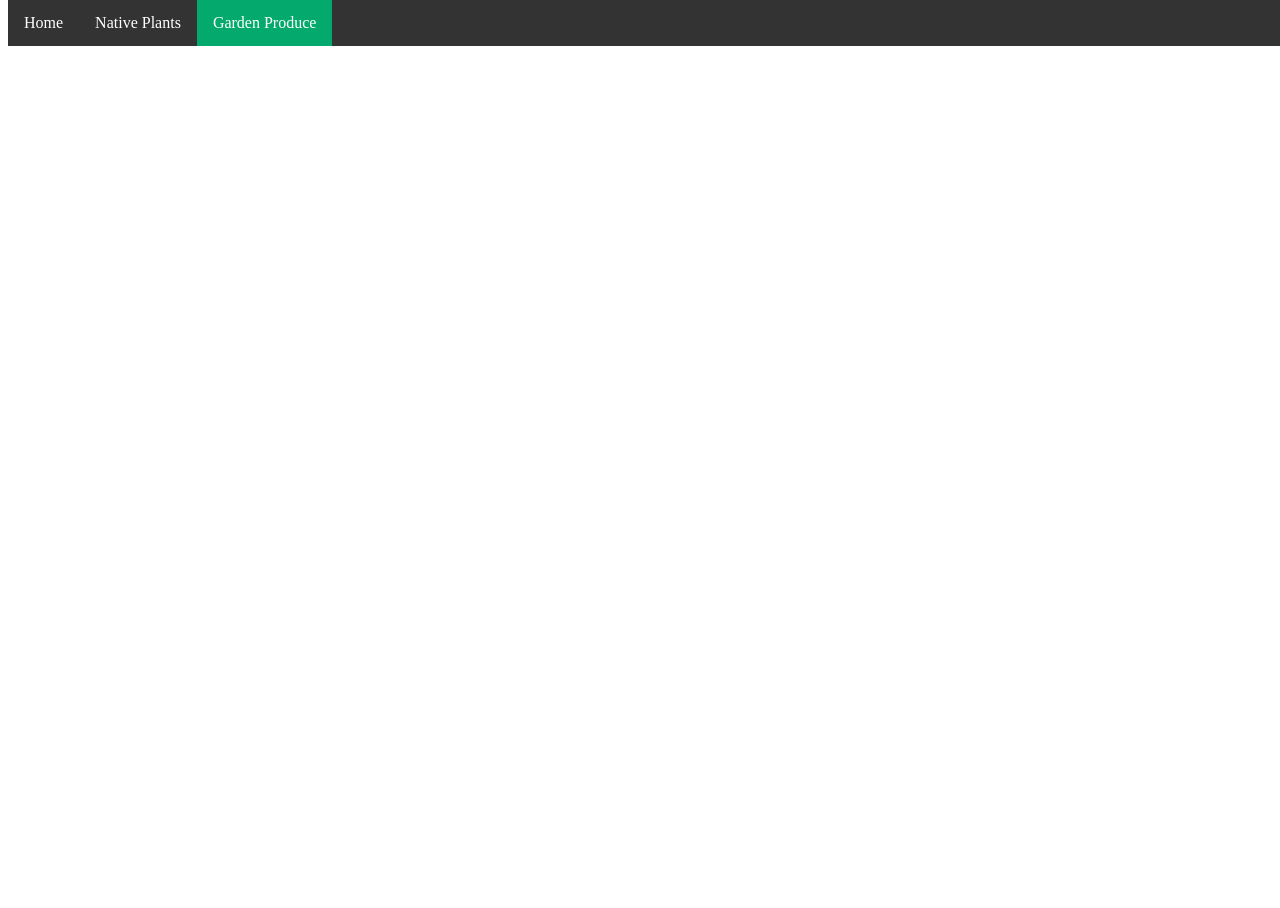
==== gardenproduce.html @ c003f79b "added all pages" ====
<!doctype html>
<html lang="en">
  <head>
    <meta charset="UTF-8" />
    <meta name="viewport" content="width=device-width, initial-scale=1.0" />
    <link rel="stylesheet" href="stylemain.css" class="css" />
    <title>Garden Produce</title>
  </head>
    <ul>
        <li><a href="index.html">Home</a></li>
        <li><a href="nativeplants.html">Native Plants</a></li>
        <li><a class="active" href="gardenproduce.html">Garden Produce</a></li>
    </ul>
---- stylemain.css ----
body, html {
    height: 100%;
    
}

ul {
  list-style-type: none;
  margin: 0;
  padding: 0;
  overflow: hidden;
  background-color: #333333;
  position: fixed;
  top: 0;
  width: 100%;
}

ul li {
  float: left;
}

ul li a {
  display: block;
  color: white;
  text-align: center;
  padding: 14px 16px;
  text-decoration: none;
}

ul li a:hover:not(.active) {
  background-color: #111;
}

ul li a.active {
  background-color: #04AA6D;
}
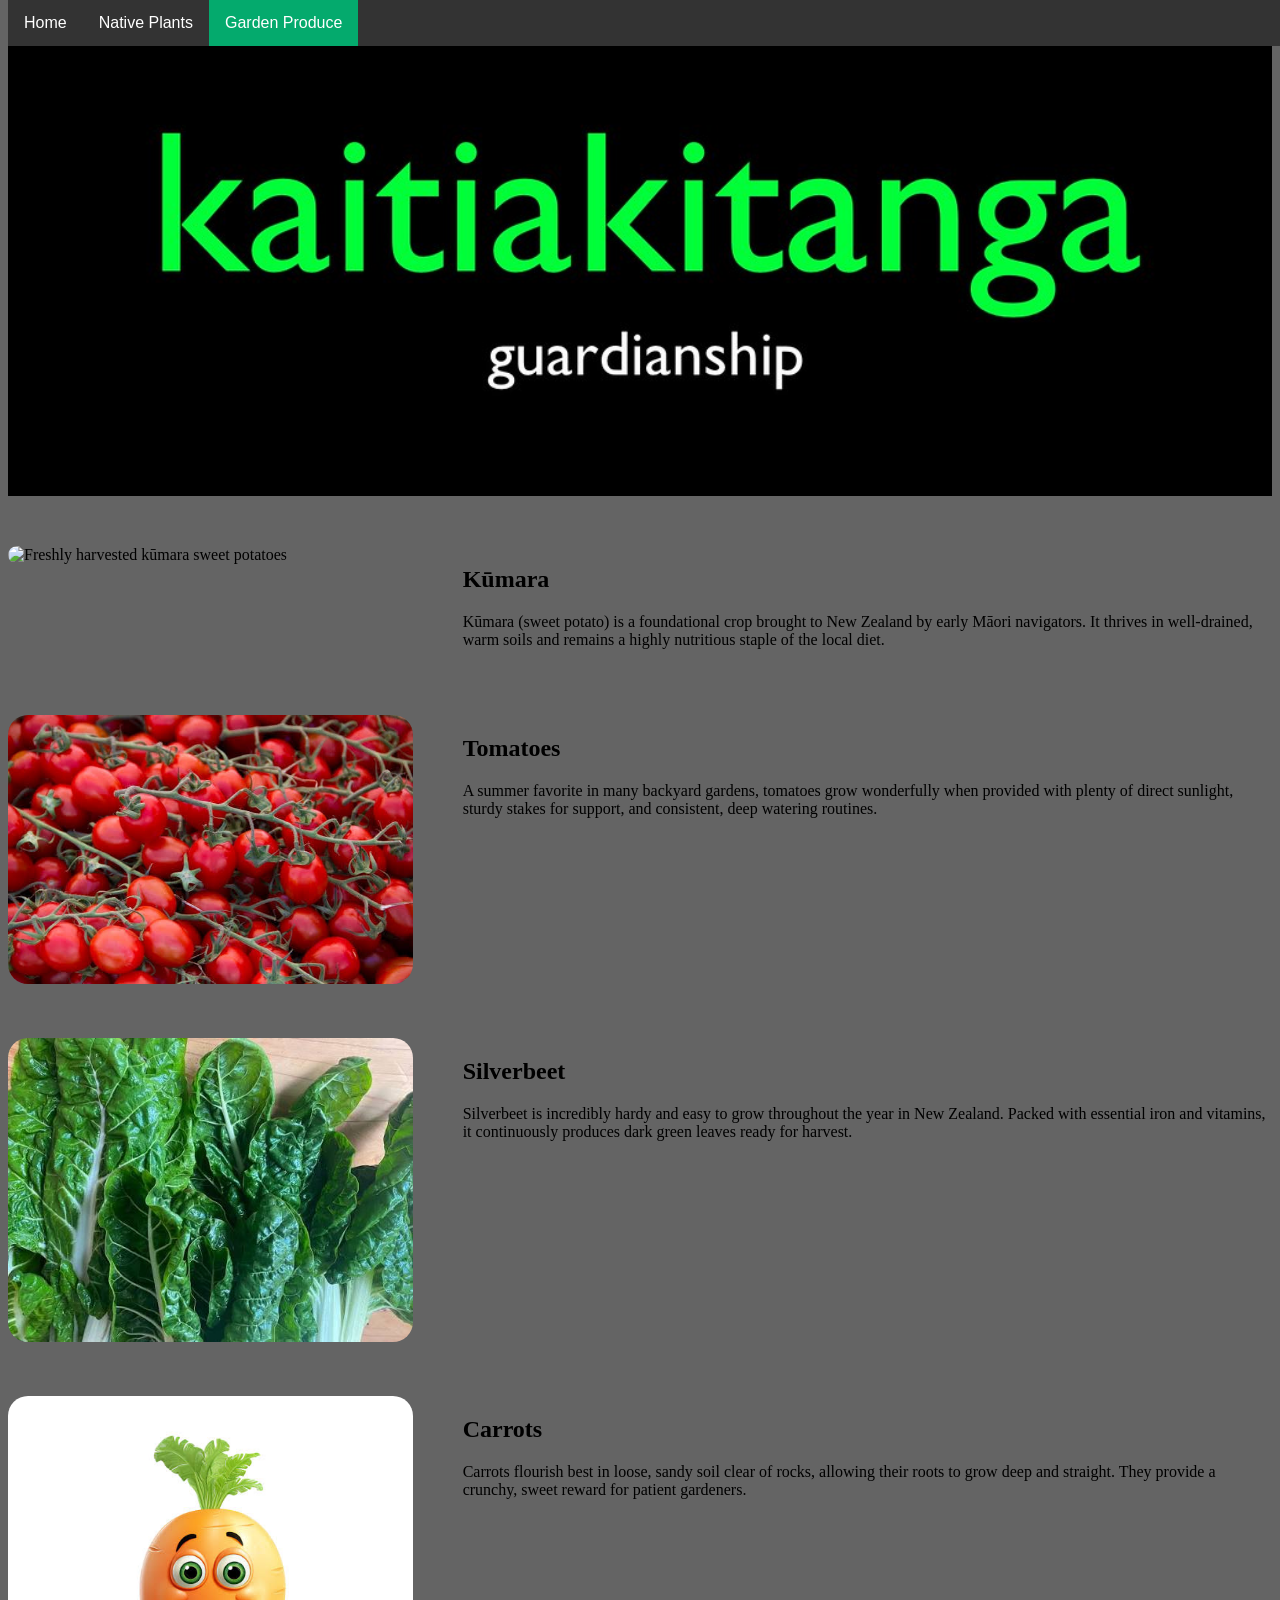
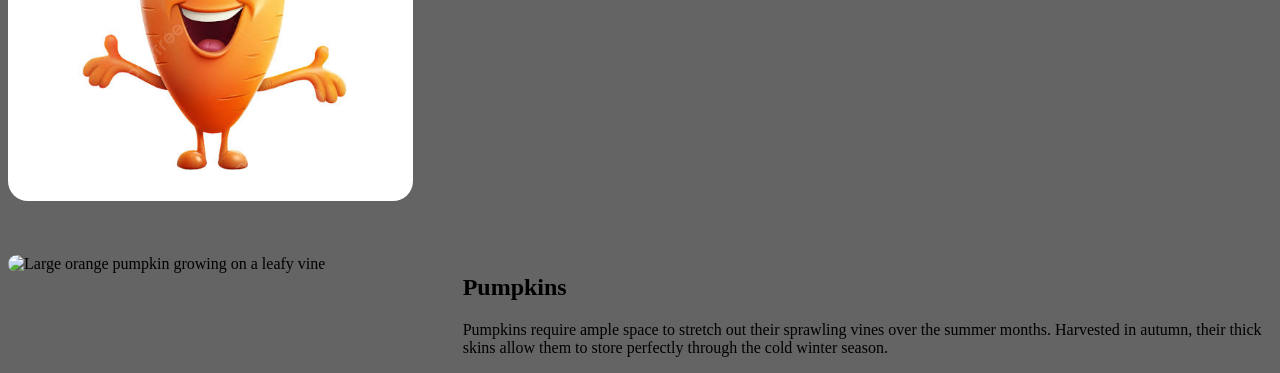
==== commit 5b93ead7: "finished sprint 1" ====
--- a/gardenproduce.html
+++ b/gardenproduce.html
@@ -6,8 +6,65 @@
     <link rel="stylesheet" href="stylemain.css" class="css" />
     <title>Garden Produce</title>
   </head>
+  <body>
+
     <ul>
         <li><a href="index.html">Home</a></li>
         <li><a href="nativeplants.html">Native Plants</a></li>
         <li><a class="active" href="gardenproduce.html">Garden Produce</a></li>
-    </ul>+    </ul>
+
+    <section class="banner"></section>
+
+    <section class="two-column">
+      <div>
+        <img src="kumara.jpg" alt="Freshly harvested kūmara sweet potatoes">
+      </div>
+      <div>
+        <h1>Kūmara</h1>
+        <p>Kūmara (sweet potato) is a foundational crop brought to New Zealand by early Māori navigators. It thrives in well-drained, warm soils and remains a highly nutritious staple of the local diet.</p>
+      </div>
+    </section>
+
+    <section class="two-column">
+      <div>
+        <img src="tomatoes.jpeg" alt="Ripe red tomatoes growing on a vine">
+      </div>
+      <div>
+        <h1>Tomatoes</h1>
+        <p>A summer favorite in many backyard gardens, tomatoes grow wonderfully when provided with plenty of direct sunlight, sturdy stakes for support, and consistent, deep watering routines.</p>
+      </div>
+    </section>
+
+    <section class="two-column">
+      <div>
+        <img src="silverbeet.jpeg" alt="Healthy green silverbeet growing in a garden bed">
+      </div>
+      <div>
+        <h1>Silverbeet</h1>
+        <p>Silverbeet is incredibly hardy and easy to grow throughout the year in New Zealand. Packed with essential iron and vitamins, it continuously produces dark green leaves ready for harvest.</p>
+      </div>
+    </section>
+
+    <section class="two-column">
+      <div>
+        <img src="carrots.jpeg" alt="Fresh carrots pulled from the soil">
+      </div>
+      <div>
+        <h1>Carrots</h1>
+        <p>Carrots flourish best in loose, sandy soil clear of rocks, allowing their roots to grow deep and straight. They provide a crunchy, sweet reward for patient gardeners.</p>
+      </div>
+    </section>
+
+    <section class="two-column">
+      <div>
+        <img src="pumpkin.jpg" alt="Large orange pumpkin growing on a leafy vine">
+      </div>
+      <div>
+        <h1>Pumpkins</h1>
+        <p>Pumpkins require ample space to stretch out their sprawling vines over the summer months. Harvested in autumn, their thick skins allow them to store perfectly through the cold winter season.</p>
+      </div>
+    </section>
+
+  </body>
+</html>
--- a/stylemain.css
+++ b/stylemain.css
@@ -1,6 +1,7 @@
 body, html {
-    height: 100%;
-    
+  padding-top: 19px;
+  height: 100%;  
+  background-color: #646464; 
 }
 
 ul {
@@ -12,6 +13,7 @@
   position: fixed;
   top: 0;
   width: 100%;
+  z-index: 1000;
 }
 
 ul li {
@@ -24,6 +26,7 @@
   text-align: center;
   padding: 14px 16px;
   text-decoration: none;
+  font-family: Arial, Helvetica, sans-serif;
 }
 
 ul li a:hover:not(.active) {
@@ -32,4 +35,28 @@
 
 ul li a.active {
   background-color: #04AA6D;
+}
+
+.two-column {
+  display: grid;
+  grid-template-columns: 1fr 2fr;
+  gap: 50px;
+  margin: auto;
+  margin-top: 50px;
+}
+
+.two-column img {
+  width: 100%;
+  height: auto;
+  border-radius: 20px;
+  transition: transform 0.3s;
+}
+
+.banner {
+  background-image: url(kaitiakitange.jpg);
+  height: 50%;
+  background-position: center;
+  background-repeat: no-repeat;
+  background-size: cover;
+  position: relative;
 }
